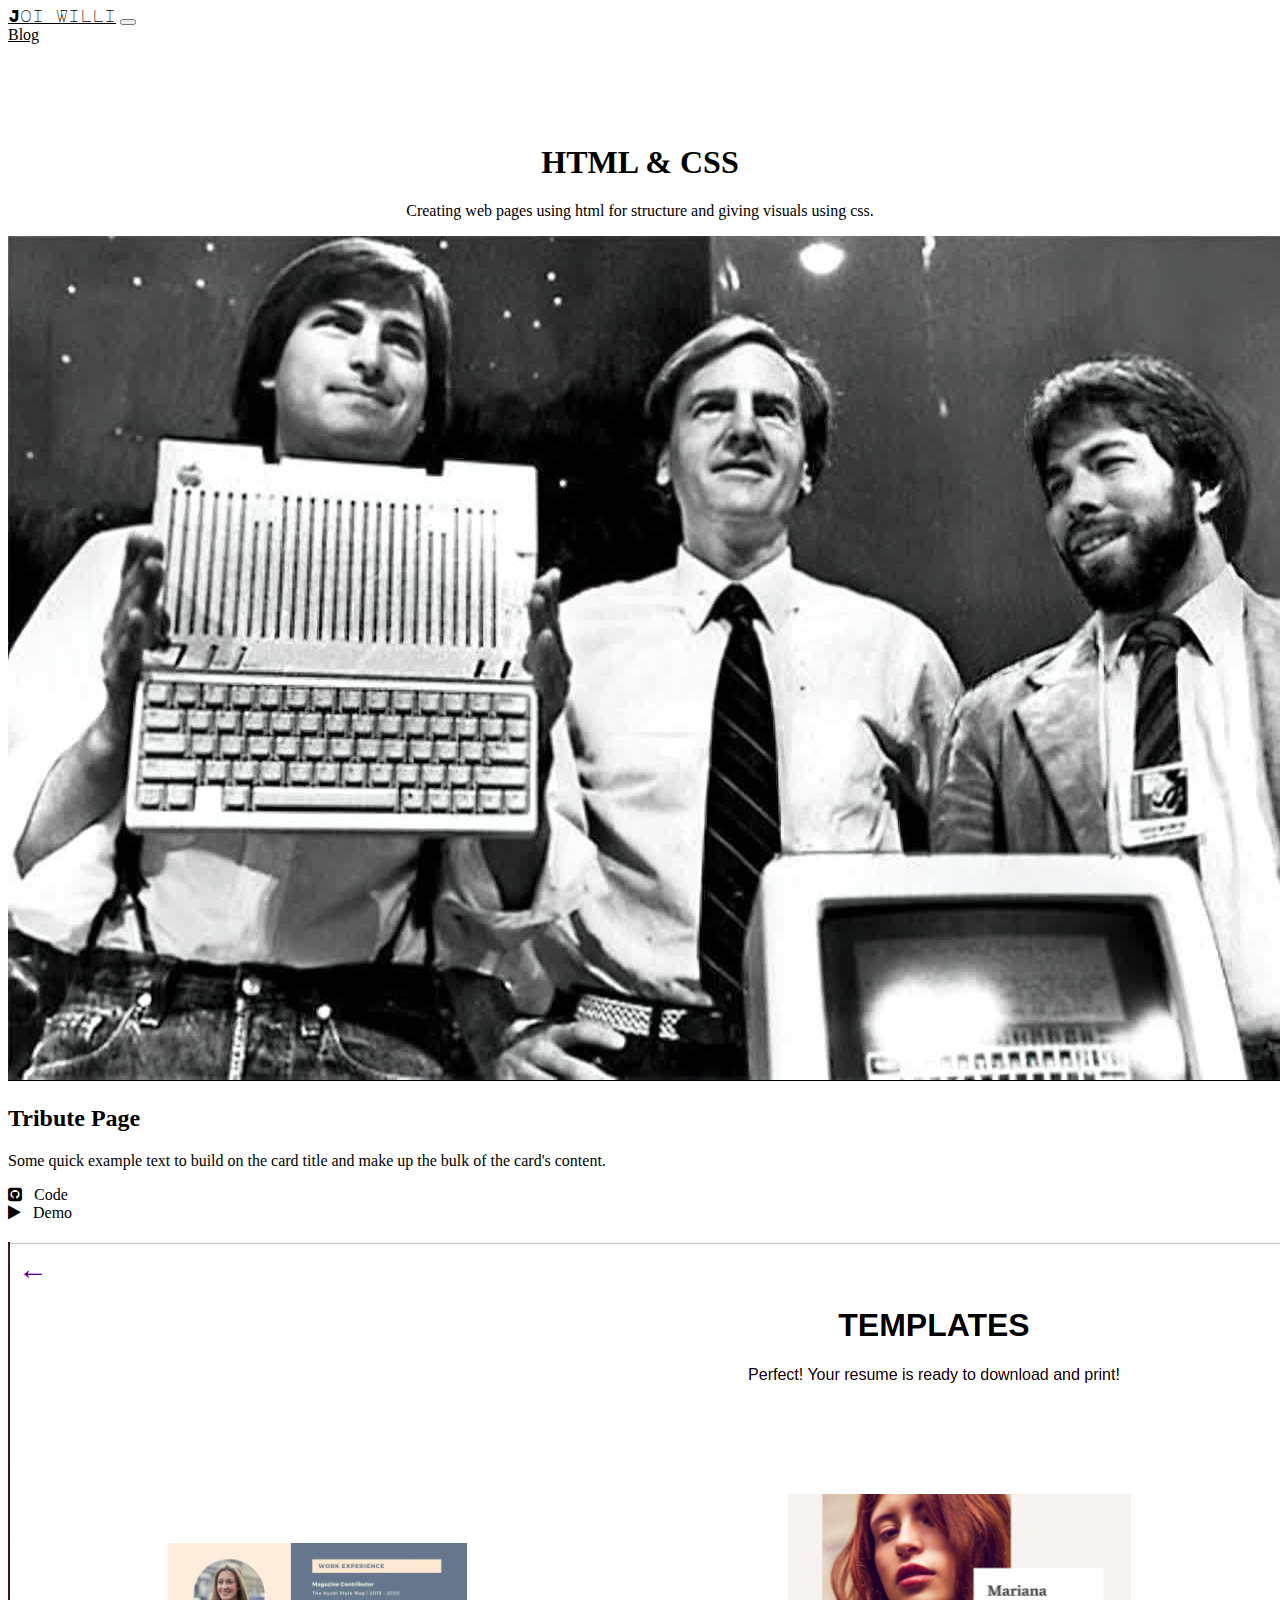
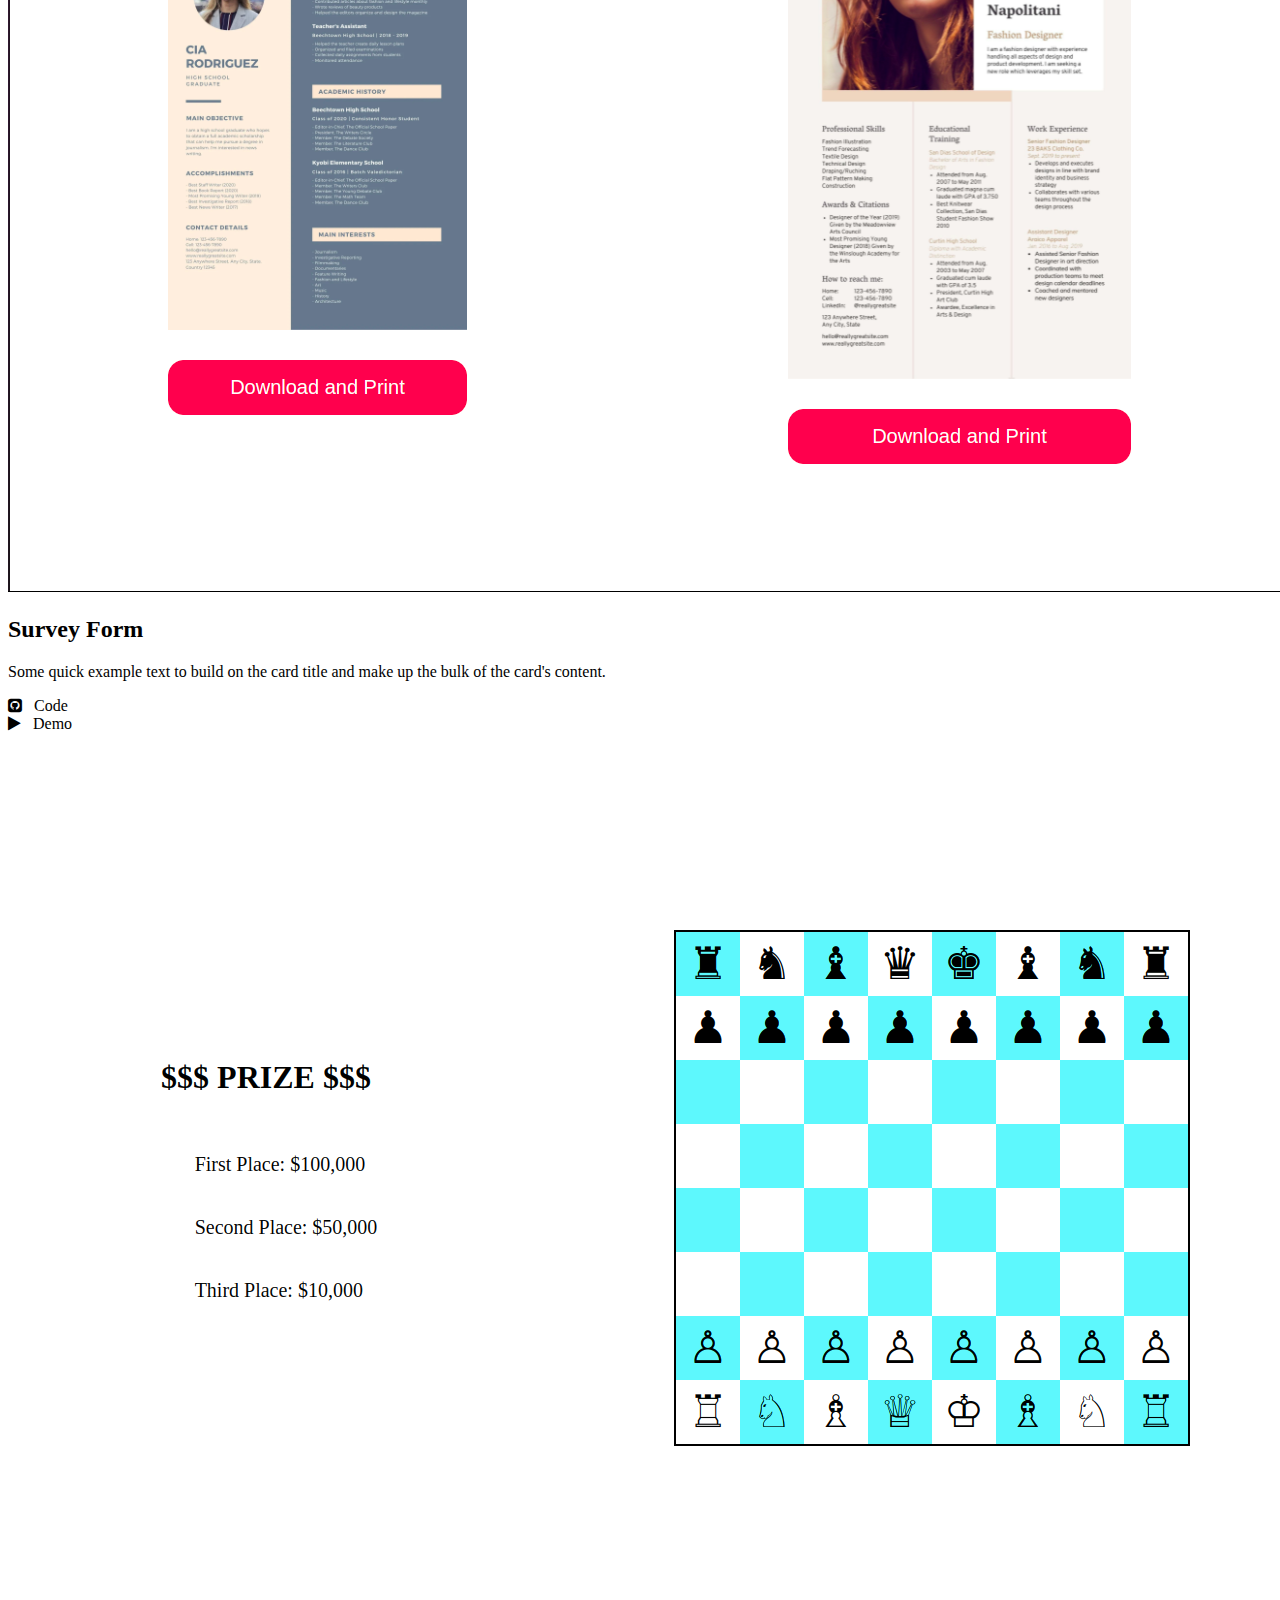
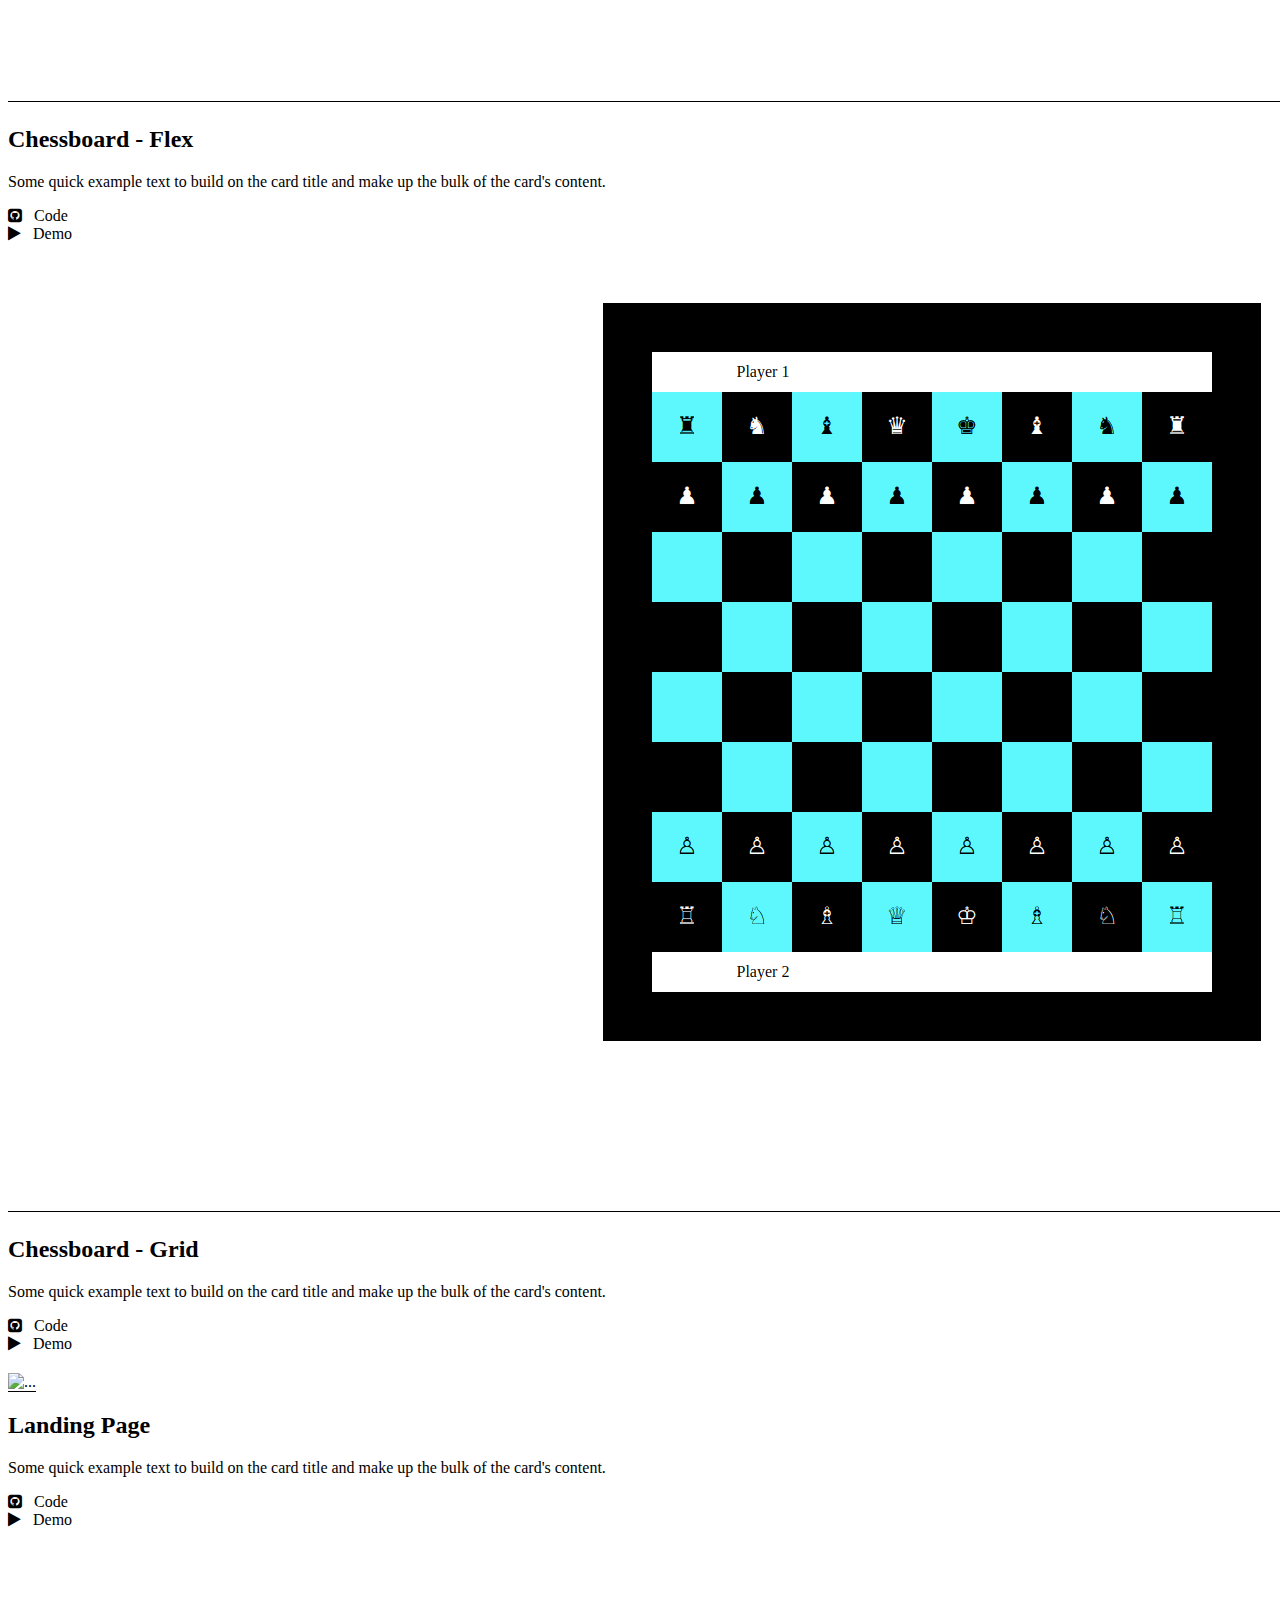
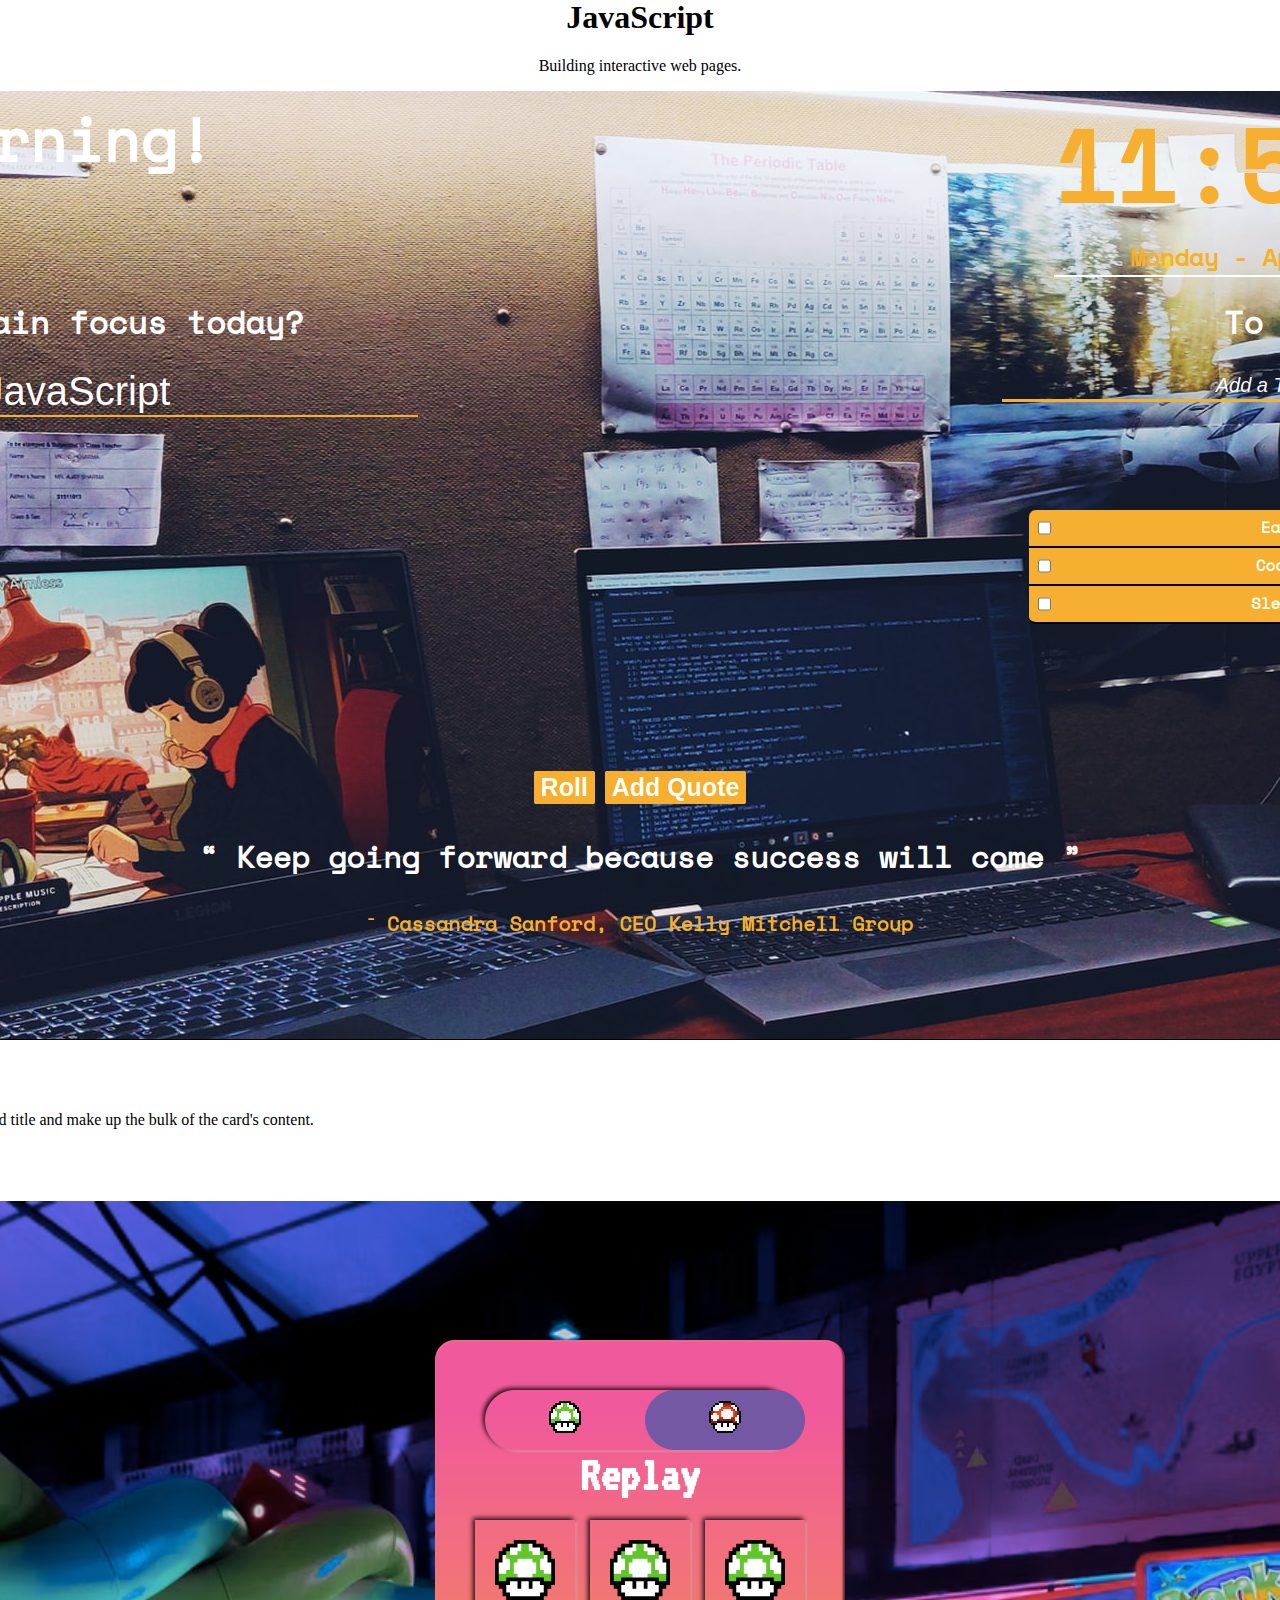
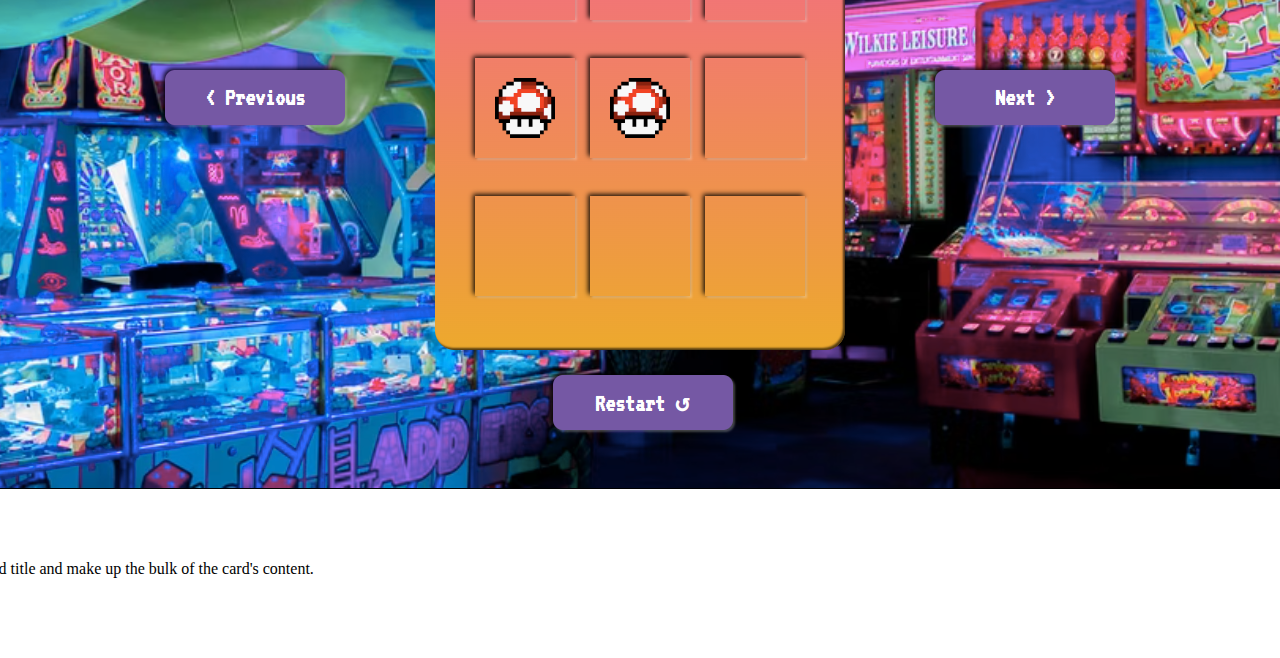
==== pages/portfolio.html @ e1664cf0 "Add projects card and style" ====
<!DOCTYPE html>
<html lang="en">
<head>
  <meta charset="UTF-8">
  <meta http-equiv="X-UA-Compatible" content="IE=edge">
  <meta name="viewport" content="width=device-width, initial-scale=1.0">
  <title>Grail Willy | Portfolio</title>
  <link rel="stylesheet" href="https://stackpath.bootstrapcdn.com/bootstrap/4.1.3/css/bootstrap.min.css" integrity="sha384-MCw98/SFnGE8fJT3GXwEOngsV7Zt27NXFoaoApmYm81iuXoPkFOJwJ8ERdknLPMO" crossorigin="anonymous">
  <link rel="stylesheet" href="https://cdnjs.cloudflare.com/ajax/libs/font-awesome/4.7.0/css/font-awesome.min.css">
  <link rel="stylesheet" href="../styles/styles.css" />
  <script src="../components/navbar.js"></script>
  <script src="../components/footer.js"></script>
</head>
<body>
  <navbar-component></navbar-component>
  <div class="portfolio-container">
    <div class="html-css-port">
      <h1 class="card-heading">HTML & CSS</h1>
      <p class="card-sub-header">Creating web pages using html for structure and giving visuals using css.</p>
      <div class="card-conatiner">
        <div class="row">
          <div class="col-xs-12 col-sm-12 col-md-3 col-lg-3">
            <div class="card shadow">
                <img src="../images/portfolio/html-css-proj/tribute_page.jpg" class="card-img-top" alt="...">
                <div class="card-body">
                  <h2 class="card-title">Tribute Page</h2>
                  <p class="card-text">Some quick example text to build on the card title and make up the bulk of the card's content.</p>
                </div>
                <div class="card-body card-p">
                  <div class="row">
                    <div class="col col-xs-2 col-md-8 col-lg-8">
                      <i class="fa fa-github-square" aria-hidden="true"></i> Code
                    </div>
                    <div class="col col-xs-2 col-md-4 col-lg-4">
                      <i class="fa fa-play"></i> Demo
                    </div>
                  </div>
                </div>
            </div>
          </div>
          <div class="col-xs-12 col-sm-12 col-md-3 col-lg-3">
            <div class="card shadow">
                <img src="../images/portfolio/html-css-proj/survey_form.png" class="card-img-top" alt="...">
                <div class="card-body">
                  <h2 class="card-title">Survey Form</h2>
                  <p class="card-text">Some quick example text to build on the card title and make up the bulk of the card's content.</p>
                </div>
                <div class="card-body card-p">
                  <div class="row">
                    <div class="col col-xs-2 col-md-8 col-lg-8">
                      <i class="fa fa-github-square" aria-hidden="true"></i> Code
                    </div>
                    <div class="col col-xs-2 col-md-4 col-lg-4">
                      <i class="fa fa-play"></i> Demo
                    </div>
                  </div>
                </div>
            </div>
          </div>
          <div class="col-xs-12 col-sm-12 col-md-3 col-lg-3">
            <div class="card shadow">
                <img src="../images/portfolio/html-css-proj/chess-flex.png" class="card-img-top" alt="...">
                <div class="card-body">
                  <h2 class="card-title">Chessboard - Flex</h2>
                  <p class="card-text">Some quick example text to build on the card title and make up the bulk of the card's content.</p>
                </div>
                <div class="card-body card-p">
                  <div class="row">
                    <div class="col col-xs-2 col-md-8 col-lg-8">
                      <i class="fa fa-github-square" aria-hidden="true"></i> Code
                    </div>
                    <div class="col col-xs-2 col-md-4 col-lg-4">
                      <i class="fa fa-play"></i> Demo
                    </div>
                  </div>
                </div>
            </div>
          </div>
          <div class="col-xs-12 col-sm-12 col-md-3 col-lg-3">
            <div class="card shadow">
                <img src="../images/portfolio/html-css-proj/chess-grid.png" class="card-img-top" alt="...">
                <div class="card-body">
                  <h2 class="card-title">Chessboard - Grid</h2>
                  <p class="card-text">Some quick example text to build on the card title and make up the bulk of the card's content.</p>
                </div>
                <div class="card-body card-p">
                  <div class="row">
                    <div class="col col-xs-2 col-md-8 col-lg-8">
                      <i class="fa fa-github-square" aria-hidden="true"></i> Code
                    </div>
                    <div class="col col-xs-2 col-md-4 col-lg-4">
                      <i class="fa fa-play"></i> Demo
                    </div>
                  </div>
                </div>
            </div>
          </div>
          <div class="col-xs-12 col-sm-12 col-md-3 col-lg-3">
            <div class="card shadow">
                <img src="../images/portfolio/html-css-proj/landing-page.png" class="card-img-top" alt="...">
                <div class="card-body">
                  <h2 class="card-title">Landing Page</h2>
                  <p class="card-text">Some quick example text to build on the card title and make up the bulk of the card's content.</p>
                </div>
                <div class="card-body card-p">
                  <div class="row">
                    <div class="col col-xs-2 col-md-8 col-lg-8">
                      <i class="fa fa-github-square" aria-hidden="true"></i> Code
                    </div>
                    <div class="col col-xs-2 col-md-4 col-lg-4">
                      <i class="fa fa-play"></i> Demo
                    </div>
                  </div>
                </div>
            </div>
          </div>
        </div>
      </div>
    </div>
    <div class="js-port">
      <h1 class="card-heading">JavaScript</h1>
      <p class="card-sub-header">Building interactive web pages.</p>
      <div class="card-conatiner">
        <div class="row">
          <div class="col-xs-12 col-sm-12 col-md-3 col-lg-3">
            <div class="card shadow">
                <img src="../images/portfolio/js-proj/momentum-app-js.png" class="card-img-top" alt="...">
                <div class="card-body">
                  <h2 class="card-title">Tribute Page</h2>
                  <p class="card-text">Some quick example text to build on the card title and make up the bulk of the card's content.</p>
                </div>
                <div class="card-body card-p">
                  <div class="row">
                    <div class="col col-xs-2 col-md-8 col-lg-8">
                      <i class="fa fa-github-square" aria-hidden="true"></i> Code
                    </div>
                    <div class="col col-xs-2 col-md-4 col-lg-4">
                      <i class="fa fa-play"></i> Demo
                    </div>
                  </div>
                </div>
            </div>
          </div>
          <div class="col-xs-12 col-sm-12 col-md-3 col-lg-3">
            <div class="card shadow">
                <img src="../images/portfolio/js-proj/tictactoe.png" class="card-img-top" alt="...">
                <div class="card-body">
                  <h2 class="card-title">Tic Tac Toe</h2>
                  <p class="card-text">Some quick example text to build on the card title and make up the bulk of the card's content.</p>
                </div>
                <div class="card-body card-p">
                  <div class="row">
                    <div class="col col-xs-2 col-md-8 col-lg-8">
                      <i class="fa fa-github-square" aria-hidden="true"></i> Code
                    </div>
                    <div class="col col-xs-2 col-md-4 col-lg-4">
                      <i class="fa fa-play"></i> Demo
                    </div>
                  </div>
                </div>
            </div>
          </div>
        </div>
      </div>
    </div>
  </div>
  <footer-component></footer-component>

  <script src="https://code.jquery.com/jquery-3.3.1.slim.min.js" integrity="sha384-q8i/X+965DzO0rT7abK41JStQIAqVgRVzpbzo5smXKp4YfRvH+8abtTE1Pi6jizo" crossorigin="anonymous"></script>
  <script src="https://cdnjs.cloudflare.com/ajax/libs/popper.js/1.14.7/umd/popper.min.js" integrity="sha384-UO2eT0CpHqdSJQ6hJty5KVphtPhzWj9WO1clHTMGa3JDZwrnQq4sF86dIHNDz0W1" crossorigin="anonymous"></script>
  <script src="https://stackpath.bootstrapcdn.com/bootstrap/4.3.1/js/bootstrap.min.js" integrity="sha384-JjSmVgyd0p3pXB1rRibZUAYoIIy6OrQ6VrjIEaFf/nJGzIxFDsf4x0xIM+B07jRM" crossorigin="anonymous"></script>
</body>
</html>
---- styles/styles.css ----
@import url("https://fonts.googleapis.com/css2?family=Major+Mono+Display&display=swap");
@import url("https://fonts.googleapis.com/css2?family=Reenie+Beanie&display=swap");
@import url("https://fonts.googleapis.com/css2?family=Montserrat+Subrayada&family=Reenie+Beanie&display=swap");
@import url("https://fonts.googleapis.com/css2?family=Major+Mono+Display&display=swap");
@import url("https://fonts.googleapis.com/css2?family=Reenie+Beanie&display=swap");
@import url("https://fonts.googleapis.com/css2?family=Montserrat+Subrayada&family=Reenie+Beanie&display=swap");
nav {
  background-color: #fff;
}

.navbar-brand {
  color: #000;
  font-family: "Major Mono Display", monospace;
}

.navbar-brand:hover {
  color: black;
}

.navbar-nav a {
  color: #000;
}

.navbar-nav a:hover {
  color: white;
  text-decoration: underline;
}

.hero-banner {
  height: 100vh;
}

.hero-content {
  height: 90vh;
  display: -webkit-box;
  display: -ms-flexbox;
  display: flex;
  -webkit-box-pack: center;
      -ms-flex-pack: center;
          justify-content: center;
  -webkit-box-align: center;
      -ms-flex-align: center;
          align-items: center;
}

.profile-image img {
  height: 200px;
  width: 200px;
}

.hero-text {
  padding: 80px;
}

.hero-text h1 {
  font-family: "Major Mono Display", monospace;
}

.hero-text p {
  text-align: justify;
}

.section {
  margin-bottom: 50px;
}

.section h2 {
  font-family: "Reenie Beanie", cursive;
  font-size: 5em;
}

.life-lists {
  padding-top: 20px;
  -webkit-column-count: 2;
          column-count: 2;
}

.life-lists li {
  padding: 10px;
  list-style: none;
}

.life-lists li h5 {
  font-family: "Montserrat Subrayada", sans-serif;
  text-transform: uppercase;
  font-weight: bold;
  font-size: 1em;
}

.life-lists li p {
  text-align: justify;
  font-size: 15px;
}

@media screen and (max-width: 540px) {
  .hero-content .profile-image {
    display: none;
  }
  .hero-content .hero-text {
    padding: 20px;
  }
  .life-lists {
    -webkit-column-count: 1;
            column-count: 1;
  }
}

footer ul {
  display: -webkit-box;
  display: -ms-flexbox;
  display: flex;
  -webkit-box-pack: center;
      -ms-flex-pack: center;
          justify-content: center;
}

footer ul li {
  list-style: none;
  padding: 10px;
  font-size: 30px;
}

footer ul li a {
  color: #000;
}

footer ul li a:hover {
  color: #000;
  text-decoration: underline;
}

.portfolio-container {
  height: auto;
  margin-top: 50px;
  display: -webkit-box;
  display: -ms-flexbox;
  display: flex;
  -webkit-box-orient: vertical;
  -webkit-box-direction: normal;
      -ms-flex-direction: column;
          flex-direction: column;
  -webkit-box-pack: center;
      -ms-flex-pack: center;
          justify-content: center;
  -webkit-box-align: center;
      -ms-flex-align: center;
          align-items: center;
}

.html-css-port {
  width: 100%;
}

.row {
  margin: 0;
}

.card-heading, .card-sub-header {
  width: 100%;
  text-align: center;
}

.card-heading {
  margin-top: 50px;
}

.card {
  border: 1px solid var(--color-three);
  margin-bottom: 20px;
  -webkit-transition: border 0.1s, -webkit-transform 0.3s;
  transition: border 0.1s, -webkit-transform 0.3s;
  transition: border 0.1s, transform 0.3s;
  transition: border 0.1s, transform 0.3s, -webkit-transform 0.3s;
}

.card:hover {
  border: 1px solid var(--color-two);
  -webkit-transform: translateY(-10px);
  transform: translateY(-10px);
  cursor: pointer;
}

.card img:hover {
  opacity: 0.6;
}

.card-p i {
  margin-right: 8px;
}

.card-img-top {
  border-bottom: 1px solid #000;
}
/*# sourceMappingURL=styles.css.map */
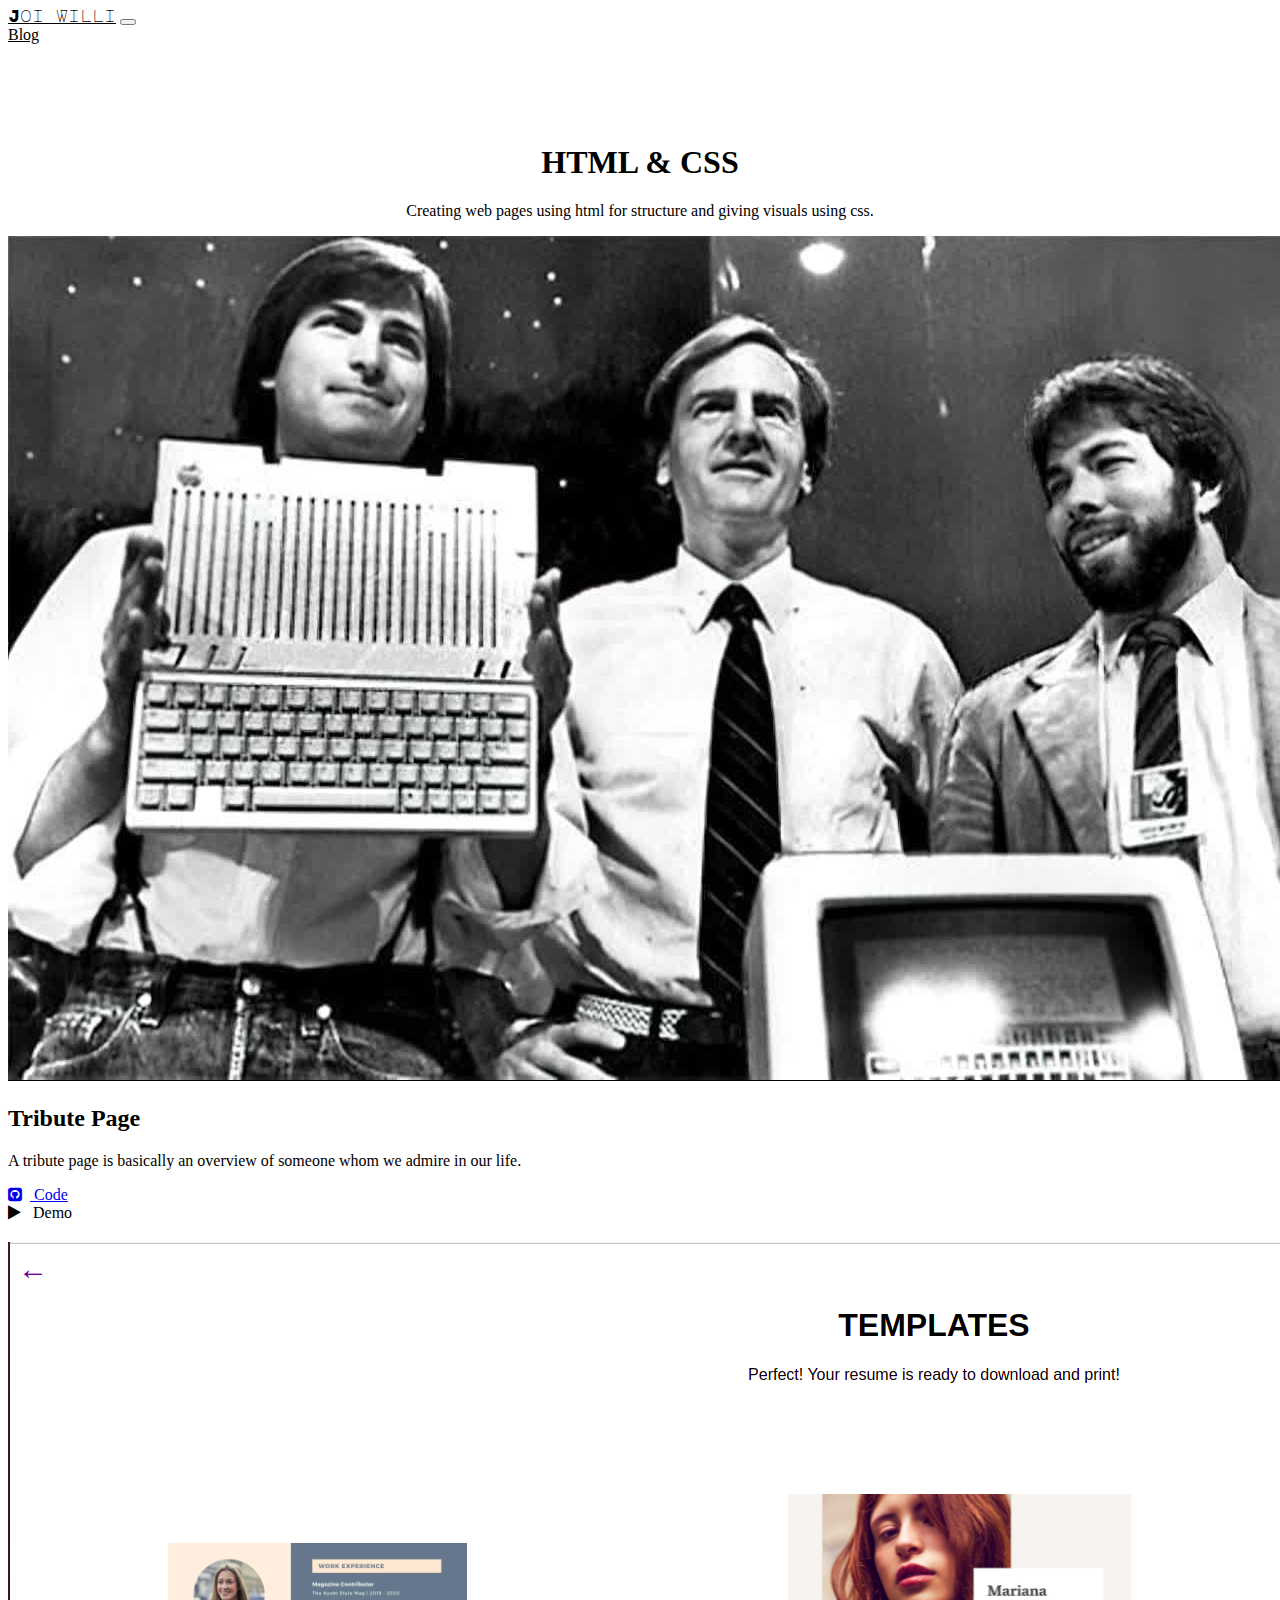
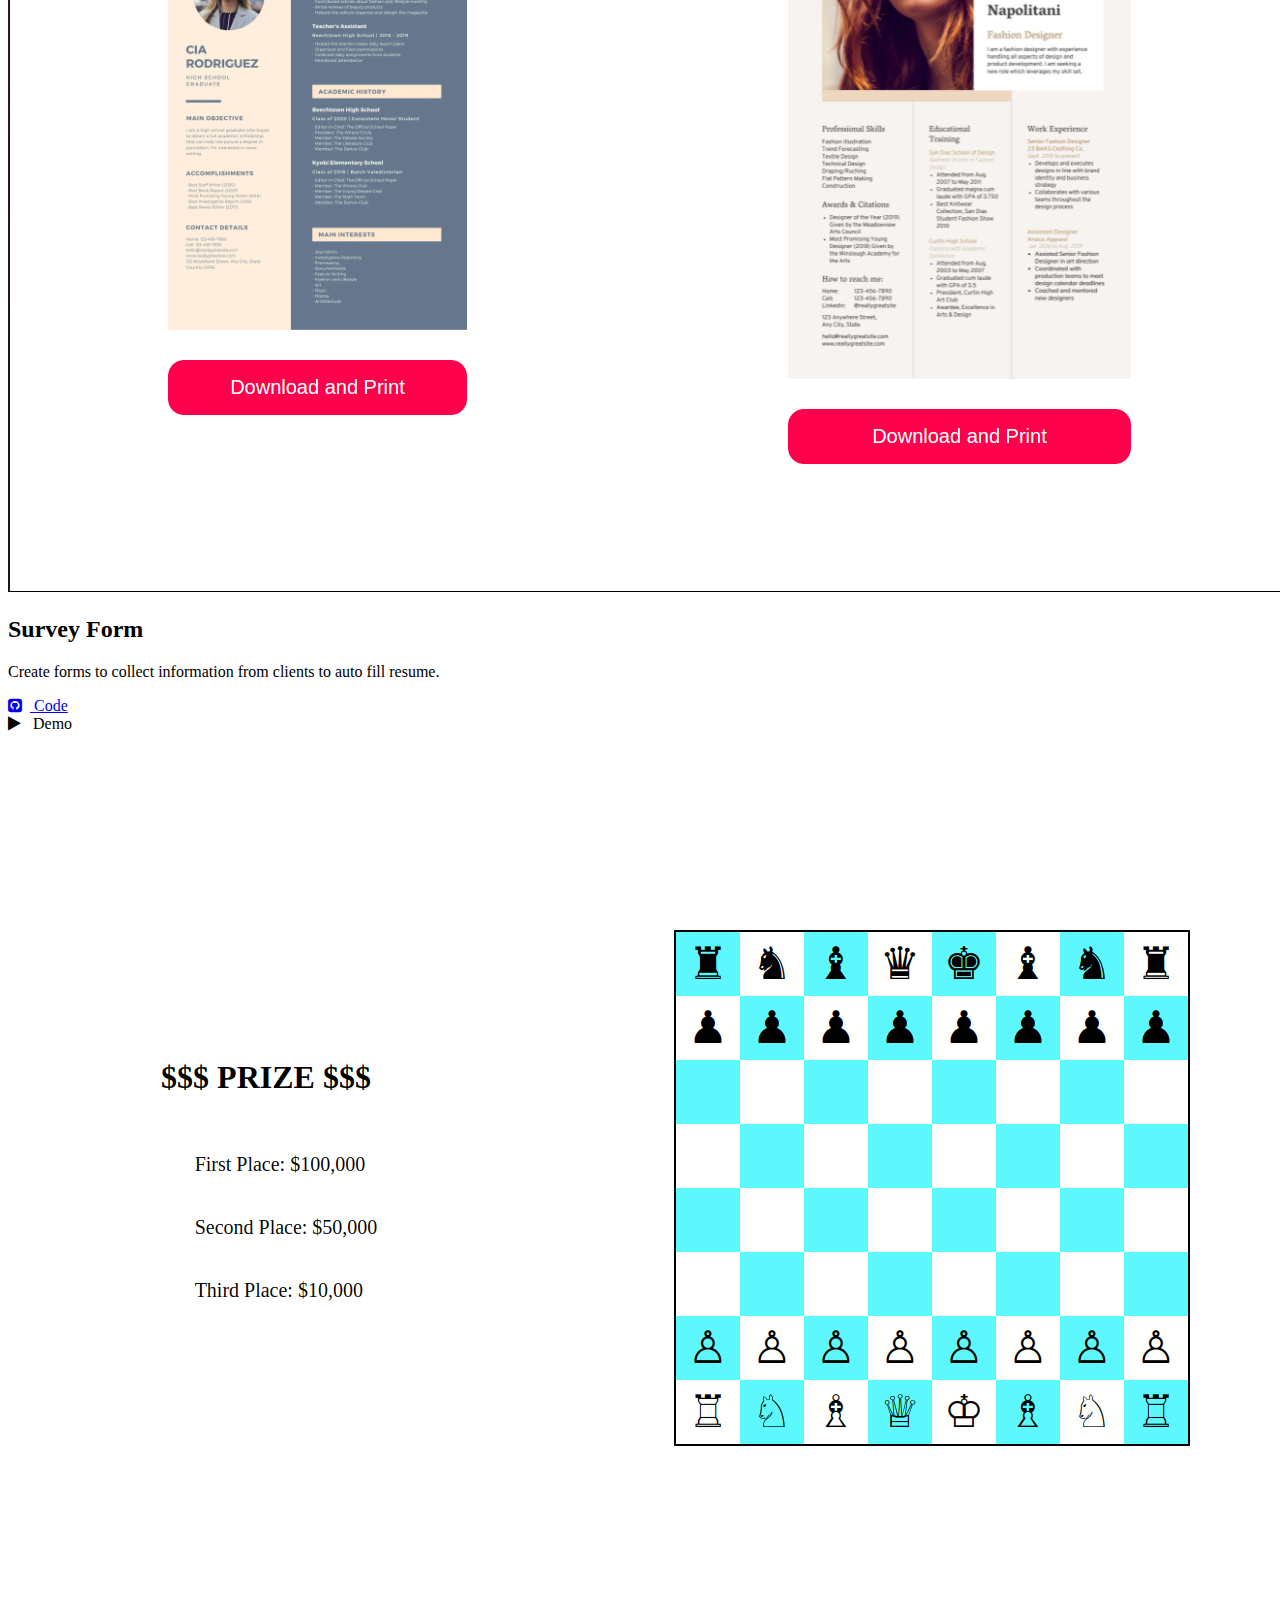
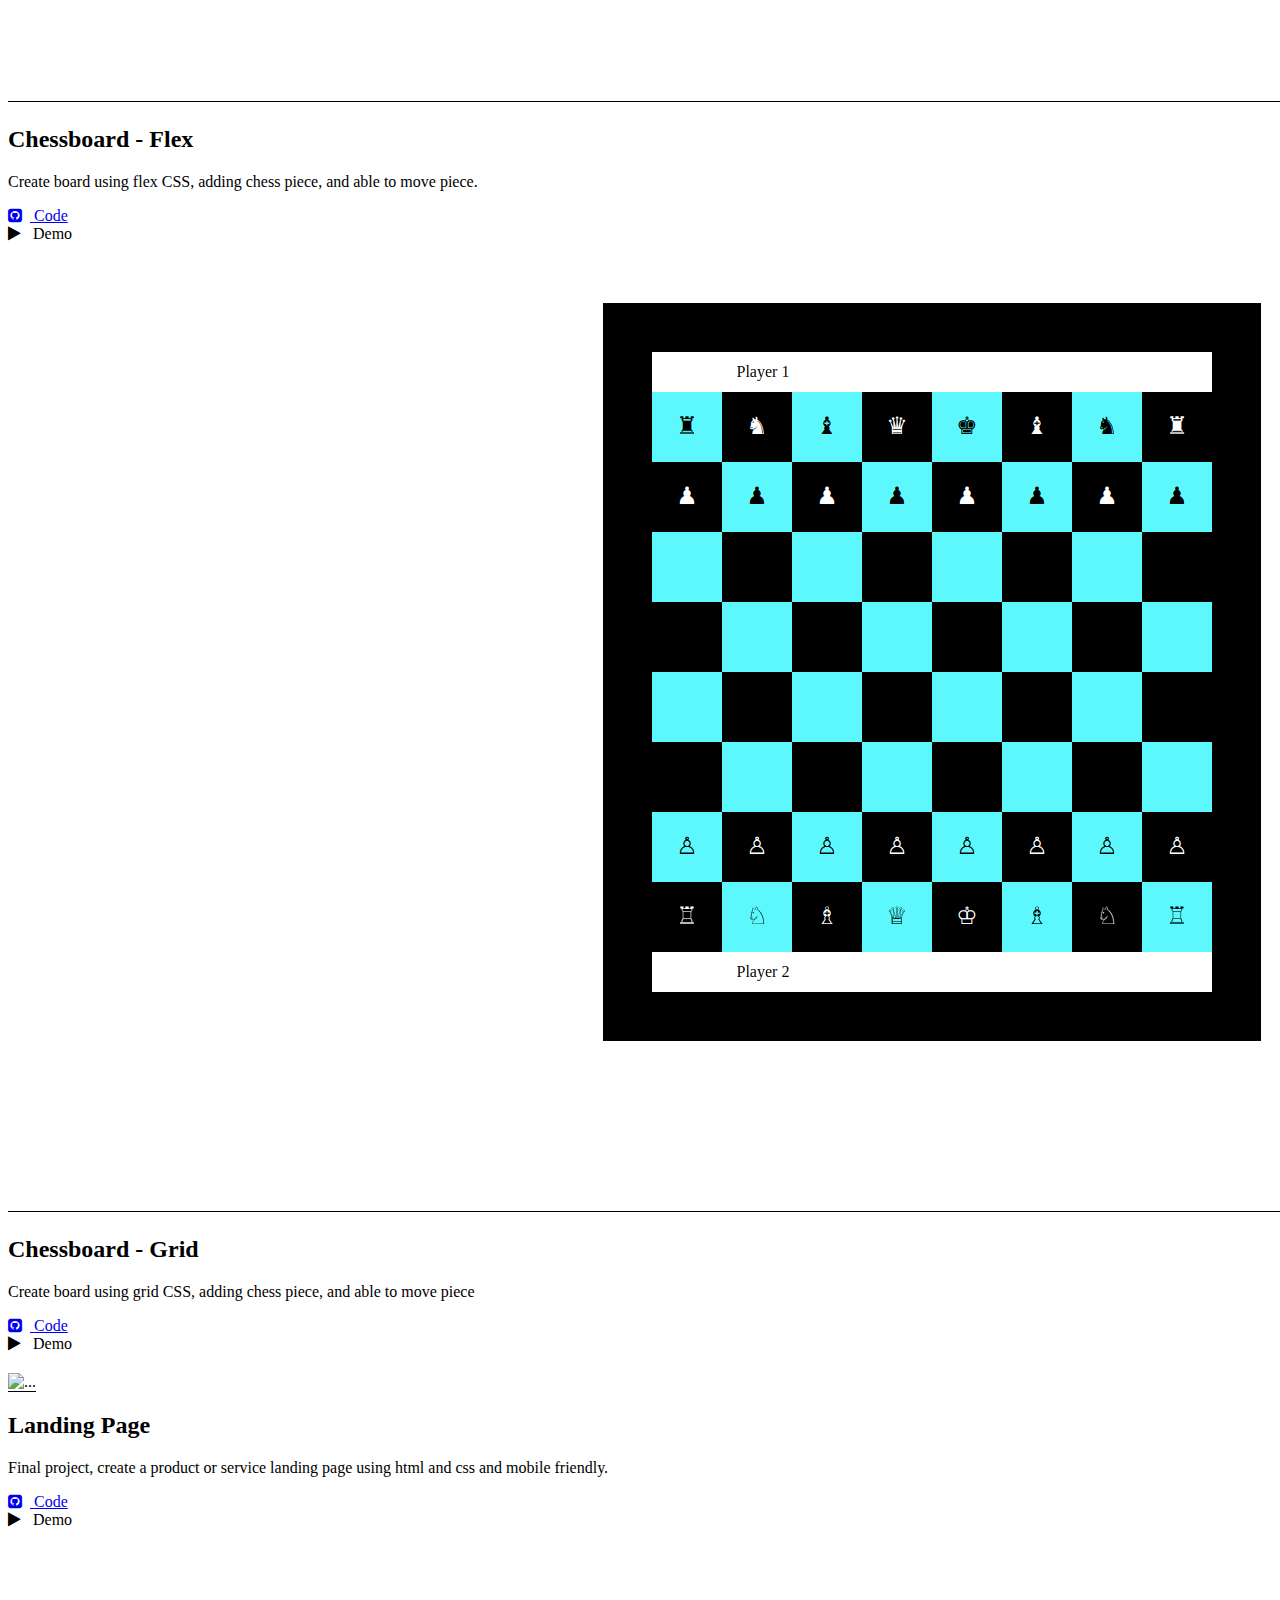
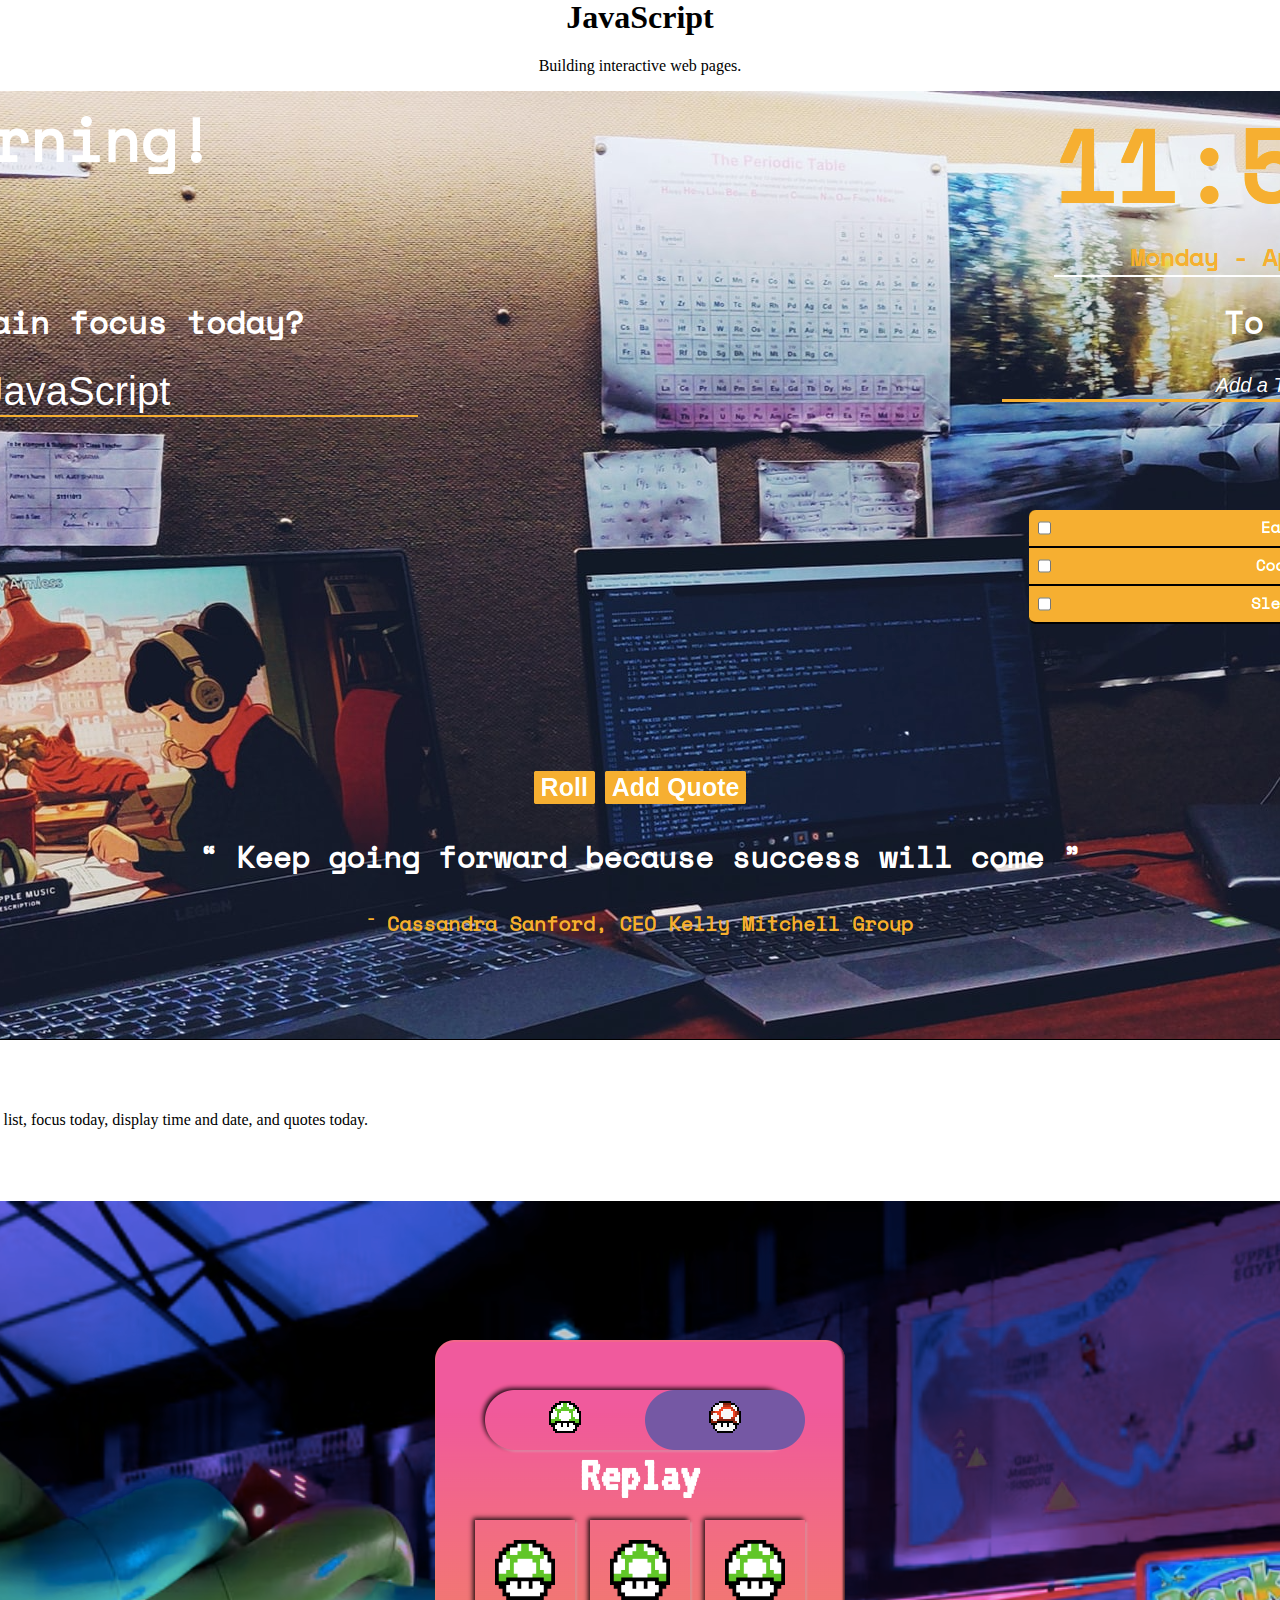
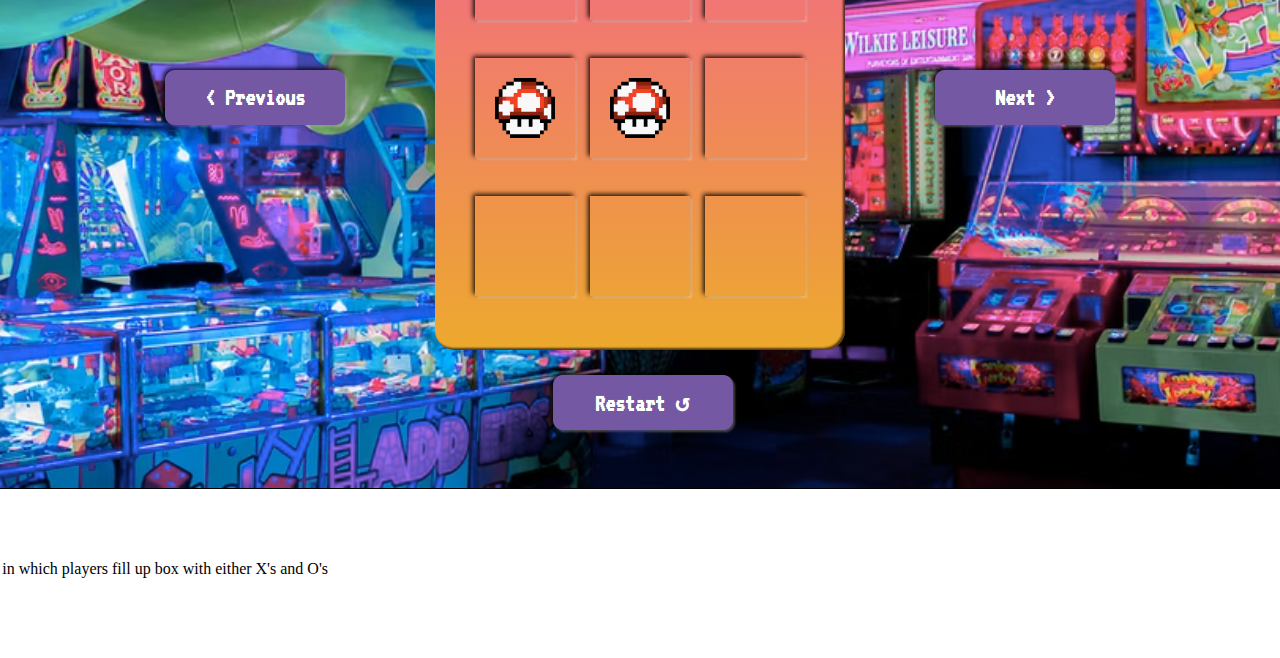
==== commit 58640d89: "Add link for code button" ====
--- a/pages/portfolio.html
+++ b/pages/portfolio.html
@@ -24,12 +24,12 @@
                 <img src="../images/portfolio/html-css-proj/tribute_page.jpg" class="card-img-top" alt="...">
                 <div class="card-body">
                   <h2 class="card-title">Tribute Page</h2>
-                  <p class="card-text">Some quick example text to build on the card title and make up the bulk of the card's content.</p>
+                  <p class="card-text">A tribute page is basically an overview of someone whom we admire in our life.</p>
                 </div>
                 <div class="card-body card-p">
                   <div class="row">
                     <div class="col col-xs-2 col-md-8 col-lg-8">
-                      <i class="fa fa-github-square" aria-hidden="true"></i> Code
+                      <a href="https://github.com/grailwilly/frontend-projects" target="_blank"><i class="fa fa-github-square" aria-hidden="true"></i> Code</a>
                     </div>
                     <div class="col col-xs-2 col-md-4 col-lg-4">
                       <i class="fa fa-play"></i> Demo
@@ -43,12 +43,12 @@
                 <img src="../images/portfolio/html-css-proj/survey_form.png" class="card-img-top" alt="...">
                 <div class="card-body">
                   <h2 class="card-title">Survey Form</h2>
-                  <p class="card-text">Some quick example text to build on the card title and make up the bulk of the card's content.</p>
+                  <p class="card-text">Create forms to collect information from clients to auto fill resume.</p>
                 </div>
                 <div class="card-body card-p">
                   <div class="row">
                     <div class="col col-xs-2 col-md-8 col-lg-8">
-                      <i class="fa fa-github-square" aria-hidden="true"></i> Code
+                      <a href="https://github.com/grailwilly/frontend-projects" target="_blank"><i class="fa fa-github-square" aria-hidden="true"></i> Code</a>
                     </div>
                     <div class="col col-xs-2 col-md-4 col-lg-4">
                       <i class="fa fa-play"></i> Demo
@@ -62,12 +62,12 @@
                 <img src="../images/portfolio/html-css-proj/chess-flex.png" class="card-img-top" alt="...">
                 <div class="card-body">
                   <h2 class="card-title">Chessboard - Flex</h2>
-                  <p class="card-text">Some quick example text to build on the card title and make up the bulk of the card's content.</p>
+                  <p class="card-text">Create board using flex CSS, adding chess piece, and able to move piece.</p>
                 </div>
                 <div class="card-body card-p">
                   <div class="row">
                     <div class="col col-xs-2 col-md-8 col-lg-8">
-                      <i class="fa fa-github-square" aria-hidden="true"></i> Code
+                      <a href="https://github.com/grailwilly/frontend-projects" target="_blank"><i class="fa fa-github-square" aria-hidden="true"></i> Code</a>
                     </div>
                     <div class="col col-xs-2 col-md-4 col-lg-4">
                       <i class="fa fa-play"></i> Demo
@@ -81,12 +81,12 @@
                 <img src="../images/portfolio/html-css-proj/chess-grid.png" class="card-img-top" alt="...">
                 <div class="card-body">
                   <h2 class="card-title">Chessboard - Grid</h2>
-                  <p class="card-text">Some quick example text to build on the card title and make up the bulk of the card's content.</p>
+                  <p class="card-text">Create board using grid CSS, adding chess piece, and able to move piece</p>
                 </div>
                 <div class="card-body card-p">
                   <div class="row">
                     <div class="col col-xs-2 col-md-8 col-lg-8">
-                      <i class="fa fa-github-square" aria-hidden="true"></i> Code
+                      <a href="https://github.com/grailwilly/frontend-projects" target="_blank"><i class="fa fa-github-square" aria-hidden="true"></i> Code</a>
                     </div>
                     <div class="col col-xs-2 col-md-4 col-lg-4">
                       <i class="fa fa-play"></i> Demo
@@ -100,12 +100,12 @@
                 <img src="../images/portfolio/html-css-proj/landing-page.png" class="card-img-top" alt="...">
                 <div class="card-body">
                   <h2 class="card-title">Landing Page</h2>
-                  <p class="card-text">Some quick example text to build on the card title and make up the bulk of the card's content.</p>
+                  <p class="card-text">Final project, create a product or service landing page using html and css and mobile friendly.</p>
                 </div>
                 <div class="card-body card-p">
                   <div class="row">
                     <div class="col col-xs-2 col-md-8 col-lg-8">
-                      <i class="fa fa-github-square" aria-hidden="true"></i> Code
+                      <a href="https://github.com/grailwilly/frontend-projects" target="_blank"><i class="fa fa-github-square" aria-hidden="true"></i> Code</a>
                     </div>
                     <div class="col col-xs-2 col-md-4 col-lg-4">
                       <i class="fa fa-play"></i> Demo
@@ -126,13 +126,13 @@
             <div class="card shadow">
                 <img src="../images/portfolio/js-proj/momentum-app-js.png" class="card-img-top" alt="...">
                 <div class="card-body">
-                  <h2 class="card-title">Tribute Page</h2>
-                  <p class="card-text">Some quick example text to build on the card title and make up the bulk of the card's content.</p>
+                  <h2 class="card-title">Momentum App</h2>
+                  <p class="card-text">A productivity app where user can add to do list, focus today, display time and date, and quotes today.</p>
                 </div>
                 <div class="card-body card-p">
                   <div class="row">
                     <div class="col col-xs-2 col-md-8 col-lg-8">
-                      <i class="fa fa-github-square" aria-hidden="true"></i> Code
+                      <a href="https://github.com/grailwilly/frontend-projects" target="_blank"><i class="fa fa-github-square" aria-hidden="true"></i> Code</a>
                     </div>
                     <div class="col col-xs-2 col-md-4 col-lg-4">
                       <i class="fa fa-play"></i> Demo
@@ -146,12 +146,12 @@
                 <img src="../images/portfolio/js-proj/tictactoe.png" class="card-img-top" alt="...">
                 <div class="card-body">
                   <h2 class="card-title">Tic Tac Toe</h2>
-                  <p class="card-text">Some quick example text to build on the card title and make up the bulk of the card's content.</p>
+                  <p class="card-text">A simple game app. It is a two=player game in which players fill up box with either X's and O's</p>
                 </div>
                 <div class="card-body card-p">
                   <div class="row">
                     <div class="col col-xs-2 col-md-8 col-lg-8">
-                      <i class="fa fa-github-square" aria-hidden="true"></i> Code
+                      <a href="https://github.com/grailwilly/frontend-projects" target="_blank"><i class="fa fa-github-square" aria-hidden="true"></i> Code</a>
                     </div>
                     <div class="col col-xs-2 col-md-4 col-lg-4">
                       <i class="fa fa-play"></i> Demo
